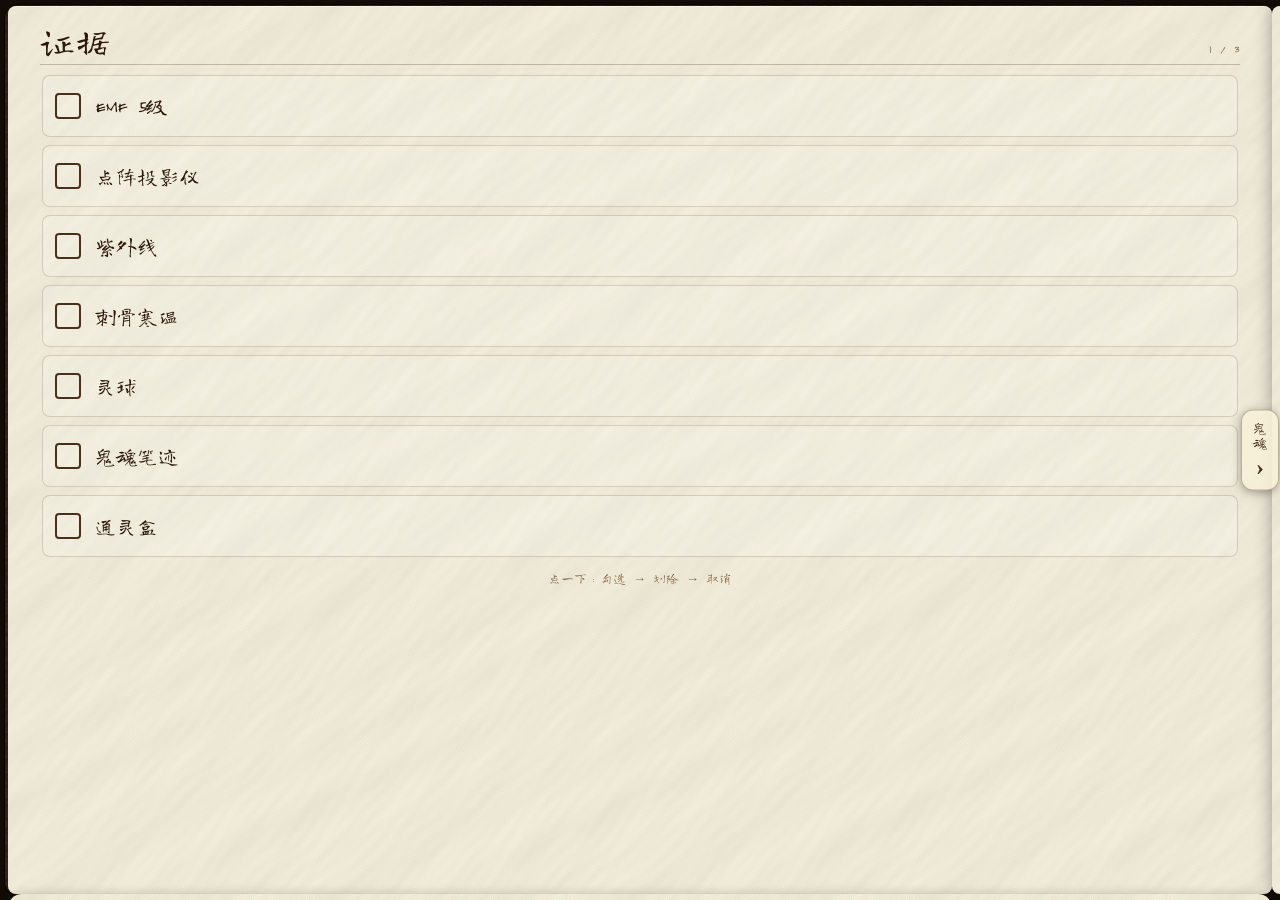
==== mobile/index.html @ ce5ccc55 "手机版（安卓）：新增 mobile/ 网页应用与 android/ 打包工程 - 竖屏三页横滑：证据 / 鬼魂 / 诅咒之物，底部上拉翻出通用规则整页 - 点选鬼名时淡化不属于它的证据，长按看资料 -" ====
<!DOCTYPE html>
<html lang="zh-CN">
<head>
<meta charset="UTF-8">
<meta name="viewport" content="width=device-width, initial-scale=1.0, maximum-scale=1.0, user-scalable=no, viewport-fit=cover">
<meta name="theme-color" content="#1a120a">
<title>恐鬼症笔记</title>
<link rel="stylesheet" href="mobile.css">
</head>
<body>

<div class="book">
  <div class="book-frame" aria-hidden="true"></div>

  <div class="pager" id="pager">

    <!-- 1 证据 -->
    <section class="page" id="pEvidence" aria-label="证据">
      <header class="page-head">
        <h1 class="page-title">证据</h1>
        <span class="page-no">1 / 3</span>
      </header>
      <div class="page-scroll">
        <ul class="evidence-list" id="evidenceList"></ul>
        <p class="page-foot">点一下：勾选 → 划除 → 取消</p>
      </div>
    </section>

    <!-- 2 鬼魂 -->
    <section class="page" id="pGhost" aria-label="鬼魂">
      <header class="page-head">
        <h1 class="page-title">鬼魂</h1>
        <span class="page-no">2 / 3</span>
      </header>
      <div class="page-scroll" id="ghostScroll">
        <p class="hint" id="ghostHint">根据找到的证据，可能是</p>
        <div class="ghost-grid" id="ghostGrid"></div>
        <p class="page-foot">点一下圈住 · 长按看资料</p>
      </div>
      <div class="page-tab-zone" id="ghostZone">
        <span class="page-tab"><span class="tab-arrow">﹀</span>鬼魂通用规则</span>
      </div>
    </section>

    <!-- 3 诅咒之物 -->
    <section class="page" id="pCursed" aria-label="诅咒之物">
      <header class="page-head">
        <h1 class="page-title">诅咒之物</h1>
        <span class="page-no">3 / 3</span>
      </header>
      <div class="page-scroll" id="cursedScroll">
        <p class="hint">每局随机一件，点名字看介绍</p>
        <div class="cursed-names" id="cursedNames"></div>
      </div>
      <div class="page-tab-zone" id="cursedZone">
        <span class="page-tab"><span class="tab-arrow">﹀</span>诅咒物通用规则</span>
      </div>
    </section>

  </div>

  <!-- 左右翻页提示 -->
  <button class="edge-hint edge-left" id="hintLeft" type="button" aria-label="上一页">
    <span class="edge-arrow">‹</span>
    <span class="edge-label" id="labelLeft">证据</span>
  </button>
  <button class="edge-hint edge-right" id="hintRight" type="button" aria-label="下一页">
    <span class="edge-label" id="labelRight">鬼魂</span>
    <span class="edge-arrow">›</span>
  </button>

  <!-- 鬼魂资料 -->
  <div class="sheet" id="ghostSheet" aria-hidden="true">
    <div class="sheet-paper">
      <header class="sheet-head">
        <h2 class="sheet-title" id="sheetTitle"></h2>
        <span class="sheet-en" id="sheetEn"></span>
        <button class="sheet-back" id="sheetBack" type="button">‹ 返回</button>
      </header>
      <div class="sheet-body" id="sheetBody"></div>
    </div>
  </div>

  <!-- 诅咒之物介绍 -->
  <div class="sheet" id="cursedSheet" aria-hidden="true">
    <div class="sheet-paper">
      <header class="sheet-head">
        <h2 class="sheet-title" id="cursedSheetTitle"></h2>
        <span class="sheet-en" id="cursedSheetEn"></span>
        <button class="sheet-back" id="cursedSheetBack" type="button">‹ 返回</button>
      </header>
      <div class="sheet-body" id="cursedSheetBody"></div>
    </div>
  </div>

  <!-- 通用规则（从顶部向下拉出来） -->
  <div class="drawer-backdrop" id="rulesBackdrop"></div>
  <div class="drawer" id="rulesSheet" aria-hidden="true">
    <div class="drawer-grip"></div>
    <header class="sheet-head">
      <h2 class="sheet-title" id="rulesSheetTitle"></h2>
      <span class="sheet-en" id="rulesSheetEn"></span>
      <button class="sheet-back" id="rulesSheetBack" type="button">‹ 收起</button>
    </header>
    <div class="sheet-body" id="rulesSheetBody"></div>
  </div>
</div>

<script src="ghost_info.js"></script>
<script src="mobile.js"></script>
</body>
</html>
---- mobile/mobile.css ----
/* 恐鬼症笔记 · 手机版（竖屏，四页横滑） */

@font-face {
  font-family: "LongCang";
  src: url("assets/LongCang-Regular.ttf") format("truetype");
  font-display: swap;
}

:root {
  --ink: #2a1709;
  --ink-soft: #4a301a;
  --ink-mid: #5b3d22;
  --ink-faint: #8a6a4a;
  --paper: #f7f1d9;
  --radius: 14px;
  --ease: cubic-bezier(.22, .61, .36, 1);
}

* { box-sizing: border-box; -webkit-tap-highlight-color: transparent; }

html, body {
  margin: 0;
  padding: 0;
  height: 100%;
  overflow: hidden;
  background: #140d07;
  color: var(--ink);
  font-family: "LongCang", "KaiTi", "STKaiti", serif;
  -webkit-user-select: none;
  user-select: none;
  overscroll-behavior: none;
}

/* ---------- 书 ---------- */
.book {
  position: fixed;
  inset: 0;
  padding: calc(6px + env(safe-area-inset-top)) 8px
           calc(6px + env(safe-area-inset-bottom)) 8px;
}

.book-frame {
  position: absolute;
  inset: 5px;
  border-radius: var(--radius);
  background: url("assets/leather.png") repeat;
  background-size: 320px;
  box-shadow:
    0 0 0 1px rgba(0, 0, 0, .55),
    inset 0 0 26px rgba(0, 0, 0, .55);
  pointer-events: none;
}

/* 皮革内侧的金属边 */
.book-frame::after {
  content: "";
  position: absolute;
  inset: 7px;
  border-radius: calc(var(--radius) - 5px);
  border: 1px solid rgba(0, 0, 0, .45);
  box-shadow: inset 0 0 10px rgba(0, 0, 0, .35);
}

/* ---------- 横向翻页 ---------- */
.pager {
  position: relative;
  display: flex;
  height: 100%;
  will-change: transform;
  touch-action: pan-y;          /* 横向滑动交给 JS，纵向交给浏览器 */
  transition: transform .32s var(--ease);
}

.pager.dragging { transition: none; }

/* 电脑上用鼠标拖动 */
.no-touch .pager { cursor: grab; }
.no-touch .pager.dragging { cursor: grabbing; }

.page {
  flex: 0 0 100%;
  width: 100%;
  height: 100%;
  display: flex;
  flex-direction: column;
  padding: 18px 32px 10px;
  margin: 0;
  border-radius: 8px;
  background: url("assets/parchment_tile.png") repeat;
  background-size: 300px;
  box-shadow:
    0 1px 0 rgba(255, 255, 255, .35) inset,
    0 0 18px rgba(0, 0, 0, .35);
  overflow: hidden;
}

.page-head {
  flex: 0 0 auto;
  display: flex;
  align-items: baseline;
  justify-content: space-between;
  padding-bottom: 6px;
  border-bottom: 1px solid rgba(74, 48, 26, .28);
}

.page-title {
  margin: 0;
  font-size: clamp(26px, 8vw, 34px);
  font-weight: normal;
  letter-spacing: .06em;
  color: var(--ink);
}

.page-no {
  font-size: 13px;
  color: var(--ink-faint);
  letter-spacing: .08em;
}

.page-scroll {
  flex: 1 1 auto;
  overflow-y: auto;
  -webkit-overflow-scrolling: touch;
  padding: 10px 2px 18px;
  overscroll-behavior: contain;
}

.hint {
  margin: 4px 0 12px;
  font-size: 15px;
  color: var(--ink-mid);
}


.page-foot {
  margin: 14px 0 0;
  font-size: 13px;
  color: var(--ink-faint);
  text-align: center;
}

/* ---------- 证据 ---------- */
.evidence-list {
  list-style: none;
  margin: 0;
  padding: 0;
}

.evidence {
  display: flex;
  transition: opacity .2s;
  align-items: center;
  gap: 14px;
  min-height: 62px;
  padding: 10px 12px;
  margin-bottom: 8px;
  border-radius: 8px;
  border: 1px solid rgba(74, 48, 26, .18);
  background: rgba(255, 255, 255, .18);
}

.evidence .ev-box {
  flex: 0 0 auto;
  width: 26px;
  height: 26px;
  border: 2px solid var(--ink-soft);
  border-radius: 4px;
  position: relative;
}

.evidence .ev-name {
  font-size: 21px;
  color: var(--ink);
}

.evidence.checked {
  background: rgba(90, 60, 30, .12);
}
.evidence.checked .ev-box::after {
  content: "✓";
  position: absolute;
  inset: -6px 0 0 2px;
  font-size: 26px;
  line-height: 1;
  color: var(--ink);
}

.evidence.crossed .ev-name {
  text-decoration: line-through;
  text-decoration-thickness: 2px;
  color: var(--ink-faint);
}
.evidence.dim { opacity: .22; }

.evidence.crossed .ev-box {
  border-color: var(--ink-faint);
  opacity: .55;
}

/* ---------- 鬼名 ---------- */
.ghost-grid {
  display: grid;
  grid-template-columns: repeat(3, 1fr);
  gap: 8px;
}

.ghost {
  min-height: 58px;
  display: flex;
  align-items: center;
  justify-content: center;
  padding: 6px 4px;
  border-radius: 8px;
  border: 1px solid transparent;
  font-family: inherit;
  font-size: clamp(17px, 4.6vw, 21px);
  color: var(--ink);
  background: rgba(255, 255, 255, .16);
  transition: opacity .2s, background .2s, border-color .2s;
}

.ghost.faded {
  opacity: .22;
}

.ghost.selected {
  border-color: var(--ink);
  background: rgba(90, 60, 30, .16);
  box-shadow: inset 0 0 0 1px rgba(42, 23, 9, .35);
}

.ghost.crossed {
  color: var(--ink-faint);
  text-decoration: line-through;
  text-decoration-thickness: 2px;
}

/* ---------- 诅咒之物 ---------- */
.cursed-names {
  display: grid;
  grid-template-columns: repeat(2, 1fr);
  gap: 10px;
}

.cursed-name {
  min-height: 64px;
  border-radius: 8px;
  border: 1px solid rgba(74, 48, 26, .28);
  background: rgba(255, 255, 255, .16);
  font-family: inherit;
  font-size: 21px;
  color: var(--ink);
}

/* ---------- 规则正文 ---------- */
.rules-body p {
  margin: 0 0 12px;
  font-size: 17px;
  line-height: 1.62;
  color: var(--ink-soft);
}

.rules-body strong { color: var(--ink); }

/* ---------- 边缘翻页提示 ---------- */
.edge-hint {
  position: absolute;
  top: 50%;
  transform: translateY(-50%) scale(.96);
  width: 38px;
  display: flex;
  flex-direction: column;
  align-items: center;
  gap: 4px;
  padding: 10px 0 12px;
  border: 1px solid rgba(74, 48, 26, .35);
  border-radius: 12px;
  background: rgba(247, 241, 217, .88);
  box-shadow: 0 2px 10px rgba(0, 0, 0, .35);
  color: #4a301a;
  font-family: inherit;
  opacity: 0;
  transition: opacity .25s, transform .18s;
  pointer-events: none;
  z-index: 6;
}

.edge-hint.show {
  opacity: 1;
  transform: translateY(-50%) scale(1);
  pointer-events: auto;
}

.edge-hint.show:active { transform: translateY(-50%) scale(.94); }

.edge-left { left: 1px; }
.edge-right { right: 1px; }

.edge-arrow {
  font-size: 24px;
  line-height: .9;
  font-weight: bold;
}

.edge-label {
  writing-mode: vertical-rl;
  text-orientation: upright;
  font-size: 14px;
  letter-spacing: .12em;
}

/* ---------- 资料浮层 ---------- */
.sheet {
  position: absolute;
  inset: 0;
  z-index: 20;
  display: flex;
  align-items: flex-end;
  background: rgba(10, 6, 3, .45);
  opacity: 0;
  visibility: hidden;
  transition: opacity .22s, visibility .22s;
}

.sheet.open {
  opacity: 1;
  visibility: visible;
}

.sheet-paper {
  width: 100%;
  max-height: 92%;
  display: flex;
  flex-direction: column;
  padding: 16px 20px calc(12px + env(safe-area-inset-bottom));
  border-radius: 16px 16px 0 0;
  background: url("assets/parchment_tile.png") repeat;
  background-size: 300px;
  box-shadow: 0 -6px 24px rgba(0, 0, 0, .45);
  transform: translateY(18px);
  transition: transform .26s var(--ease);
}

.sheet.open .sheet-paper { transform: translateY(0); }

.sheet-head {
  flex: 0 0 auto;
  display: flex;
  align-items: baseline;
  gap: 10px;
  padding-bottom: 8px;
  border-bottom: 1px solid rgba(74, 48, 26, .28);
}

.sheet-title {
  margin: 0;
  font-size: 27px;
  font-weight: normal;
  color: var(--ink);
}

.sheet-en {
  flex: 1 1 auto;
  font-size: 13px;
  color: var(--ink-faint);
  font-family: Georgia, serif;
}

.sheet-back {
  flex: 0 0 auto;
  min-height: 44px;
  padding: 0 10px;
  border: 0;
  background: transparent;
  font-family: inherit;
  font-size: 17px;
  color: var(--ink-soft);
}

.sheet-body {
  flex: 1 1 auto;
  overflow-y: auto;
  -webkit-overflow-scrolling: touch;
  padding-top: 10px;
  overscroll-behavior: contain;
}

.sheet-body h3 {
  margin: 14px 0 6px;
  font-size: 16px;
  font-weight: normal;
  letter-spacing: .1em;
  color: var(--ink-faint);
}

.sheet-body h3:first-child { margin-top: 0; }

.sheet-body p {
  margin: 0 0 10px;
  font-size: 18px;
  line-height: 1.65;
  color: var(--ink-soft);
}

.sheet-body strong { color: var(--ink); }

/* ---------- 从底部翻上来的通用规则（整页） ---------- */
.drawer-backdrop {
  position: absolute;
  inset: 0;
  z-index: 19;
  background: rgba(10, 6, 3, .45);
  opacity: 0;
  pointer-events: none;
  transition: opacity .28s;
}

.drawer-backdrop.open {
  opacity: 1;
  pointer-events: auto;
}

.drawer {
  position: absolute;
  top: 6px;
  bottom: 6px;
  left: 8px;
  right: 8px;
  display: flex;
  flex-direction: column;
  padding: 10px 20px calc(14px + env(safe-area-inset-bottom));
  border-radius: 14px;
  background: #f7f1d9 url("assets/parchment_tile.png") repeat;
  background-size: 300px;
  box-shadow: 0 4px 14px rgba(0, 0, 0, .38);   /* 整页大小，影子别做太大，重绘更省 */
  transform: translateY(100%);
  transition: transform .32s var(--ease);
  pointer-events: none;
  z-index: 20;
  will-change: transform;
  contain: paint;
}

.drawer.open {
  transform: translateY(0);
  pointer-events: auto;
}

.drawer.dragging { transition: none; }

.drawer-grip {
  flex: 0 0 auto;
  touch-action: none;
  width: 46px;
  height: 5px;
  margin: 0 auto 8px;
  border-radius: 3px;
  background: rgba(74, 48, 26, .35);
}

/* 页脚上的标签，点一下 / 往上拉都能叫出通用规则 */
.page-tab-zone {
  flex: 0 0 auto;
  display: flex;
  justify-content: center;
  align-items: center;
  padding: 10px 0 4px;
  touch-action: none;          /* 整条底部都能起手，不只有标签 */
}

.page-tab {
  display: inline-flex;
  align-items: center;
  gap: 5px;
  padding: 8px 20px;
  border: 1px solid rgba(74, 48, 26, .35);
  border-radius: 999px;
  background: rgba(247, 241, 217, .92);
  box-shadow: 0 2px 8px rgba(0, 0, 0, .22);
  font-family: inherit;
  font-size: 16px;
  letter-spacing: .08em;
  color: var(--ink-soft);
  -webkit-user-select: none;
  user-select: none;
  -webkit-touch-callout: none;
  pointer-events: none;         /* 起手交给外层区域 */
}

.tab-arrow {
  font-size: 18px;
  line-height: 1;
  color: var(--ink-faint);
}


.detail-empty {
  color: var(--ink-faint);
  font-size: 16px;
}

/* 横屏时也不允许撑破，锁竖屏由 manifest 负责 */
@media (orientation: landscape) and (max-height: 500px) {
  .page { padding: 10px 18px 6px; }
  .ghost { min-height: 46px; }
}
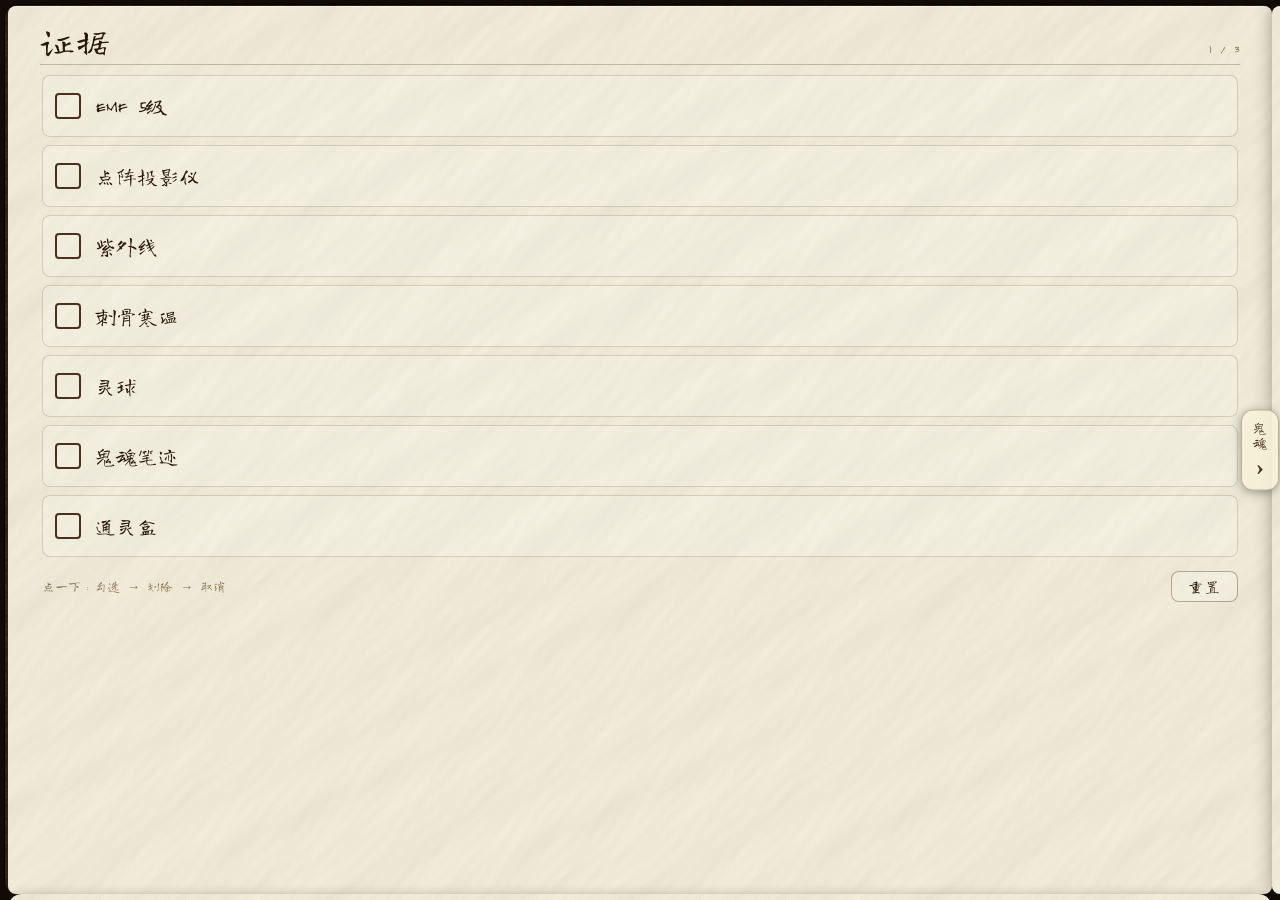
==== commit aabbc5c8: "手机版 v1.2：鬼名顺序对齐桌面版，证据页加重置按钮 - .ghost-grid 改成 grid-auto-flow: column + 10 行，按列填充，与 app/styles.css 一致 " ====
--- a/mobile/index.html
+++ b/mobile/index.html
@@ -22,7 +22,10 @@
       </header>
       <div class="page-scroll">
         <ul class="evidence-list" id="evidenceList"></ul>
-        <p class="page-foot">点一下：勾选 → 划除 → 取消</p>
+        <div class="page-foot-row">
+          <p class="page-foot">点一下：勾选 → 划除 → 取消</p>
+          <button class="reset-btn" id="resetBtn" type="button">重置</button>
+        </div>
       </div>
     </section>
 
--- a/mobile/mobile.css
+++ b/mobile/mobile.css
@@ -139,6 +139,37 @@
   text-align: center;
 }
 
+/* 页脚一行：左边提示、右边重置按钮 */
+.page-foot-row {
+  display: flex;
+  align-items: center;
+  justify-content: space-between;
+  gap: 10px;
+  margin-top: 14px;
+}
+
+.page-foot-row .page-foot {
+  margin: 0;
+  text-align: left;
+}
+
+.reset-btn {
+  flex: 0 0 auto;
+  padding: 7px 16px;
+  border: 1px solid rgba(74, 48, 26, .38);
+  border-radius: 8px;
+  background: rgba(255, 255, 255, .2);
+  font-family: inherit;
+  font-size: 15px;
+  letter-spacing: .1em;
+  color: var(--ink);
+  transition: background .15s;
+}
+
+.reset-btn:active {
+  background: rgba(90, 60, 30, .22);
+}
+
 /* ---------- 证据 ---------- */
 .evidence-list {
   list-style: none;
@@ -198,9 +229,13 @@
 }
 
 /* ---------- 鬼名 ---------- */
+/* 按桌面版同样的顺序排：3 列 × 10 行、先竖着填满一列再换列
+   （桌面 app/styles.css 的 .ghost-grid 就是 grid-auto-flow: column） */
 .ghost-grid {
   display: grid;
   grid-template-columns: repeat(3, 1fr);
+  grid-template-rows: repeat(10, auto);
+  grid-auto-flow: column;
   gap: 8px;
 }
 
